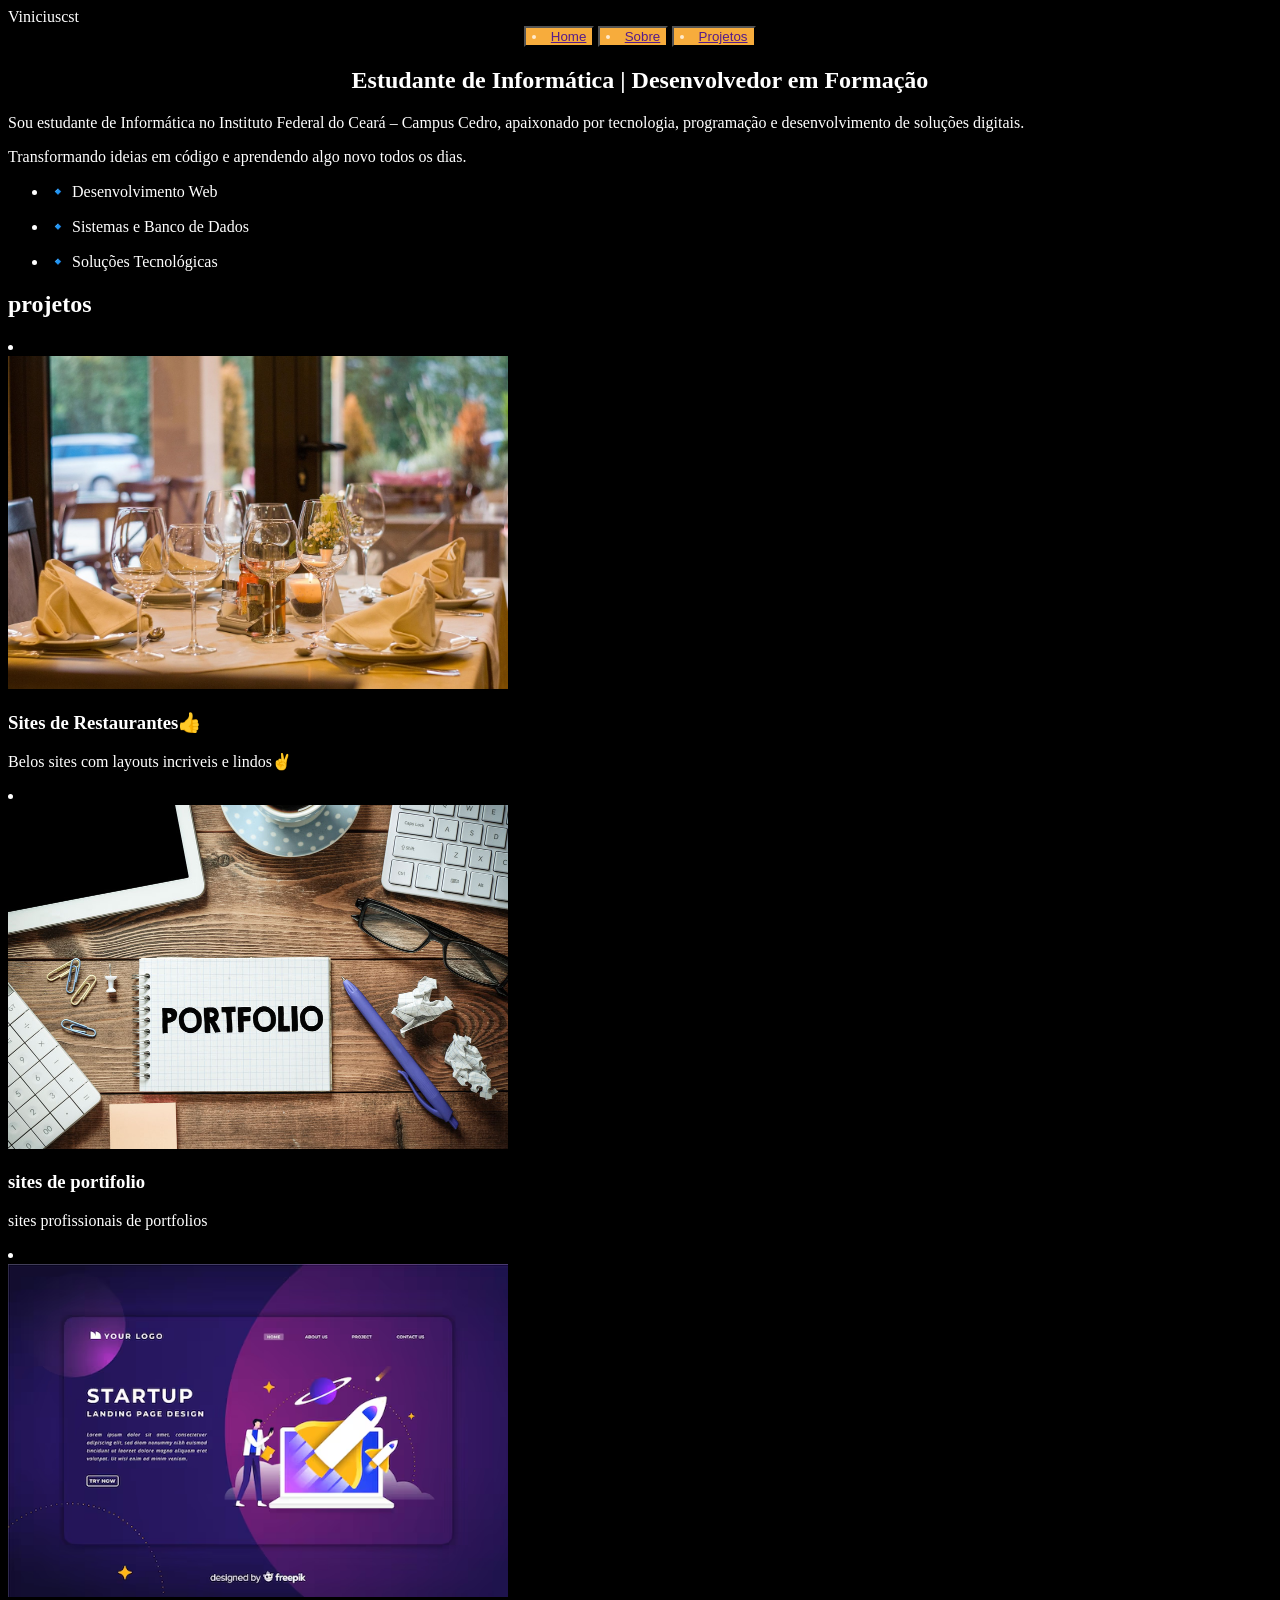
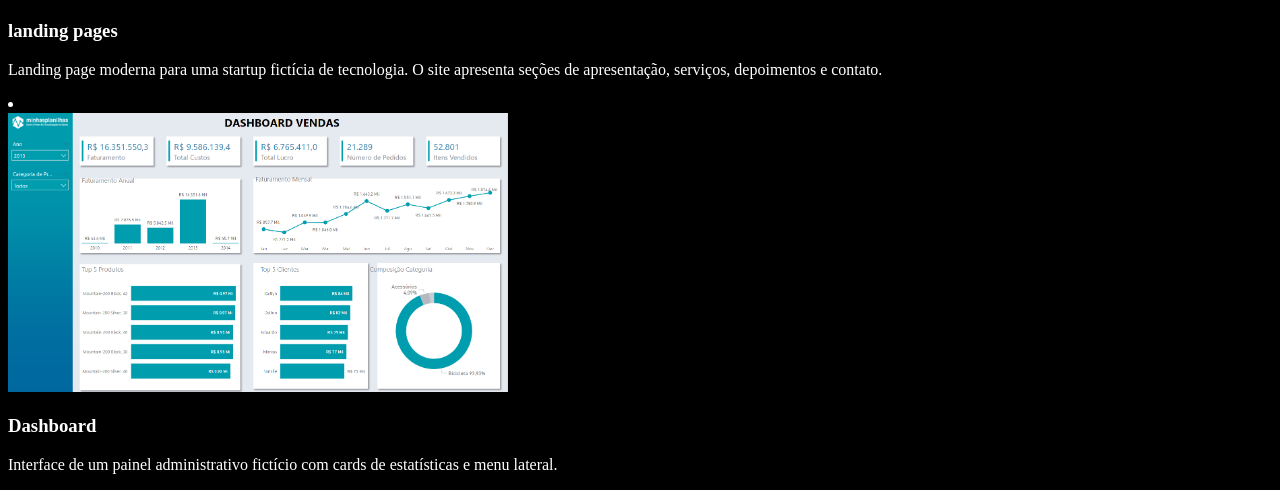
==== Aula2.0/index.html @ f56cff38 "Add files via upload" ====
<!DOCTYPE html>
<html lang="pt-br">

<head>
    <meta charset="UTF-8">
    <meta name="viewport" content="width=device-width, initial-scale=1.0">
    <title>Portifolio</title>
</head>

<body style="background-color: black;color: white;">
    
    <header>
        <span>Viniciuscst</span>

        <nav style="text-align: center;">
            <button style="background-color: rgb(247, 172, 60);color: blanchedalmond;">
                 <li>
                <a href="">Home</a>
            </li>
        </button>
           <button style="background-color: rgb(247, 172, 60);color: blanchedalmond;"> 
            <li>
            <a href="">Sobre</a>
        </li>
    </button>
           <button style="background-color: rgb(247, 172, 60);color: blanchedalmond;">
             <li>
            <a href="">Projetos</a>
        </li>
    </button>
           
        </nav>
    </header>

    <section>
        <h1 style="text-align: center;">Estudante de Informática | Desenvolvedor em Formação</h1>
        <p>Sou estudante de Informática no Instituto Federal do Ceará – Campus Cedro, apaixonado por tecnologia,
            programação e desenvolvimento de soluções digitais.
        </p>
        <p>Transformando ideias em código e aprendendo algo
            novo todos os dias.
        </p>
        <ul>
            <li>
                <p>🔹 Desenvolvimento Web</p>
            </li>
            <li>
                <p>
                    🔹 Sistemas e Banco de Dados
                </p>
            </li>
            <li>
                <p>
                    🔹 Soluções Tecnológicas
                </p>
            </li>
        </ul>
    </section>
<h2>projetos</h2>
        <li>
            <article>
                <div>
            <img src="assets/restaurante.jpg" alt="projetos1" width="500">
            <h3>Sites de Restaurantes👍</h3>
            <p>Belos sites com layouts incriveis e lindos✌ </p>
                </div>
            </article>
        </li>
        <li>
            <article>
                <div>
            <img src="assets/portfolio.jpg" alt="projeto02" width="500">
            <h3>sites de portifolio</h3>
            <p>sites profissionais de portfolios</p>
                </div>
            </article>
        </li>

        <li>
            <article>
                    <div>
                        <img src="assets/Landing Page para Startup.avif" alt="projeto3" width="500">
                        <h3>landing pages</h3>
                        <p>Landing page moderna para uma startup fictícia de tecnologia. O site apresenta seções de apresentação, serviços, depoimentos e contato.</p>
                    </div>
            </article>
        </li>
        <li>
            <article>
                <div>
                    <img src="assets/Dashboard.png" alt="projetos4" width="500">
                    <h3>Dashboard</h3>
                    <p>Interface de um painel administrativo fictício com cards de estatísticas e menu lateral.</p>
                </div>
            </article>
        </li>
</body>

</html>
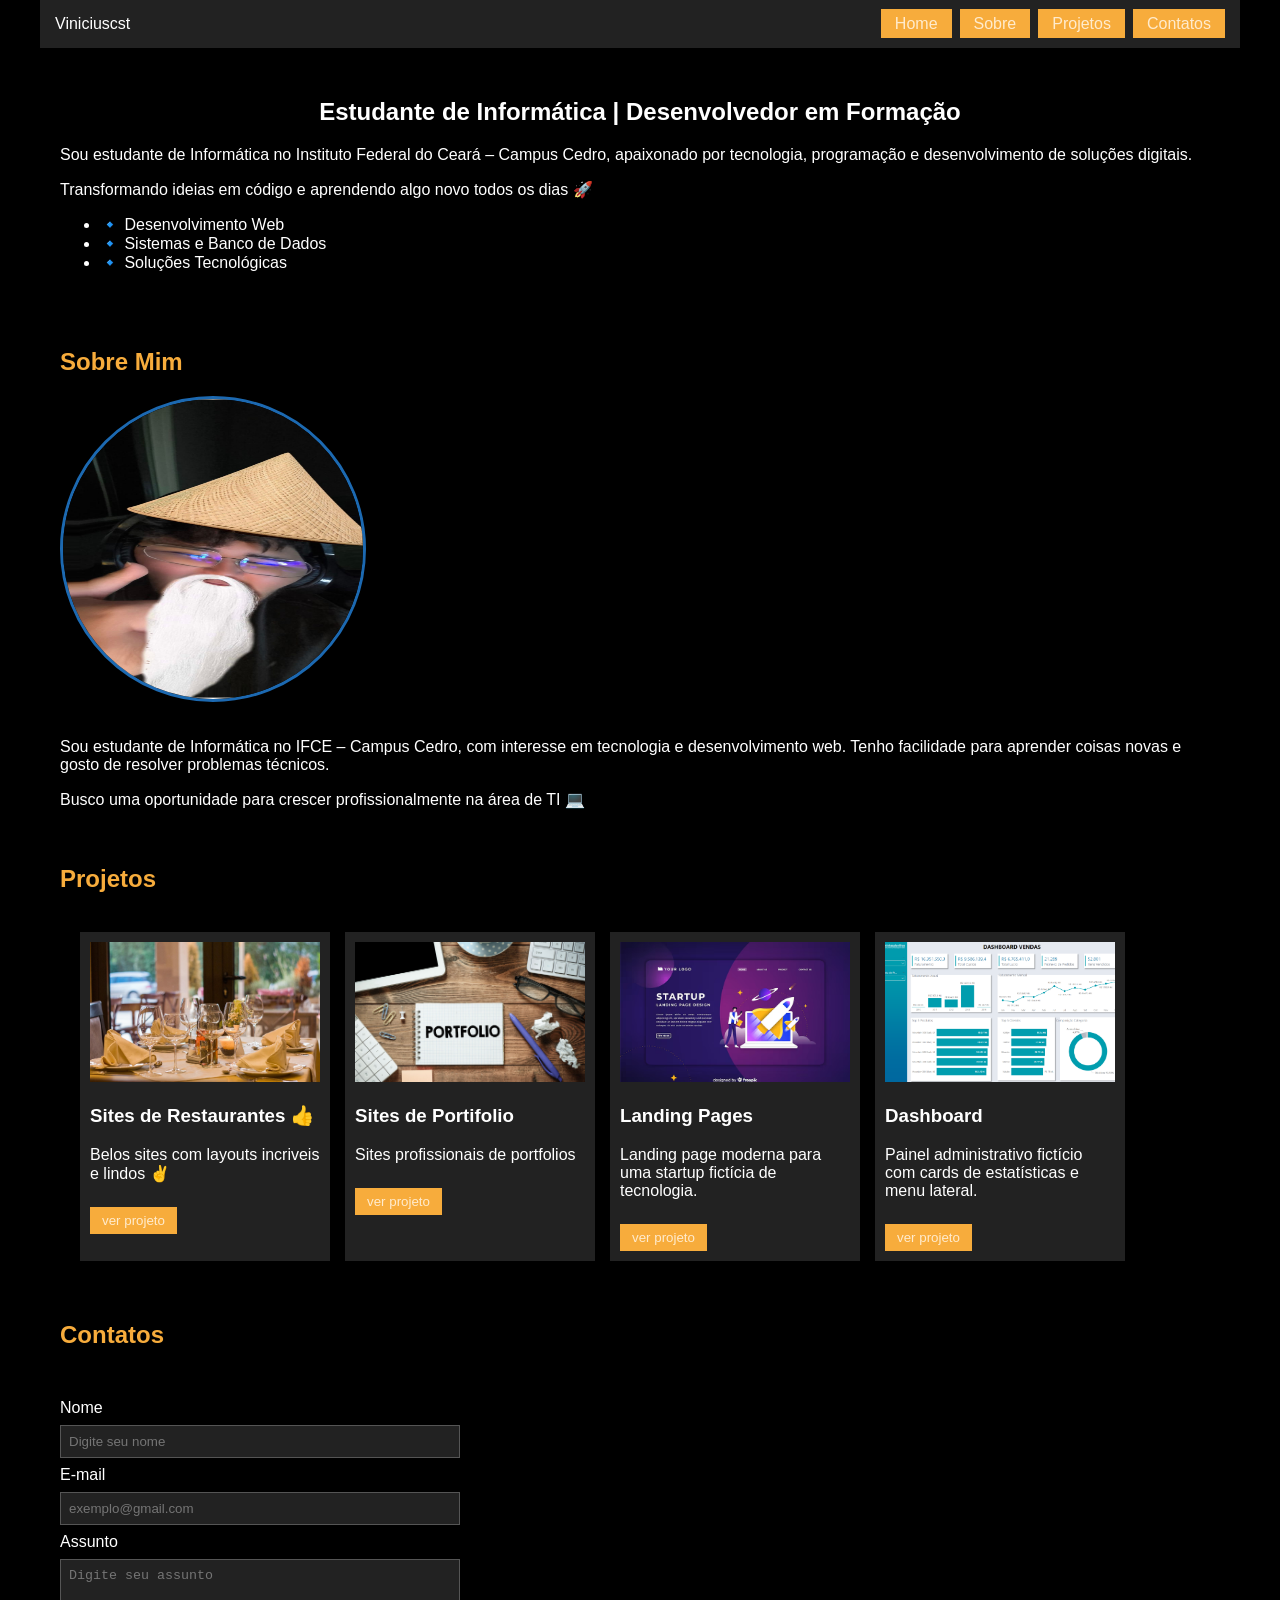
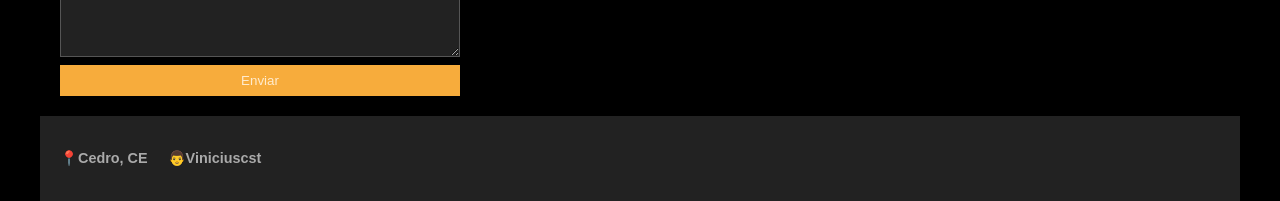
==== commit 5df0da99: "Add files via upload" ====
--- a/Aula2.0/index.html
+++ b/Aula2.0/index.html
@@ -5,95 +5,101 @@
     <meta charset="UTF-8">
     <meta name="viewport" content="width=device-width, initial-scale=1.0">
     <title>Portifolio</title>
+   <link rel="stylesheet" href="style.css">
 </head>
 
-<body style="background-color: black;color: white;">
-    
+<body>
+
     <header>
         <span>Viniciuscst</span>
-
-        <nav style="text-align: center;">
-            <button style="background-color: rgb(247, 172, 60);color: blanchedalmond;">
-                 <li>
-                <a href="">Home</a>
-            </li>
-        </button>
-           <button style="background-color: rgb(247, 172, 60);color: blanchedalmond;"> 
-            <li>
-            <a href="">Sobre</a>
-        </li>
-    </button>
-           <button style="background-color: rgb(247, 172, 60);color: blanchedalmond;">
-             <li>
-            <a href="">Projetos</a>
-        </li>
-    </button>
-           
+        <nav>
+            <ul>
+                <li><a href="">Home</a></li>
+                <li><a href="">Sobre</a></li>
+                <li><a href="">Projetos</a></li>
+                <li><a href="">Contatos</a></li>
+            </ul>
         </nav>
     </header>
 
-    <section>
+    <section style="padding: 30px 20px;">
         <h1 style="text-align: center;">Estudante de Informática | Desenvolvedor em Formação</h1>
         <p>Sou estudante de Informática no Instituto Federal do Ceará – Campus Cedro, apaixonado por tecnologia,
-            programação e desenvolvimento de soluções digitais.
-        </p>
-        <p>Transformando ideias em código e aprendendo algo
-            novo todos os dias.
-        </p>
+            programação e desenvolvimento de soluções digitais.</p>
+        <p>Transformando ideias em código e aprendendo algo novo todos os dias 🚀</p>
         <ul>
-            <li>
-                <p>🔹 Desenvolvimento Web</p>
-            </li>
-            <li>
-                <p>
-                    🔹 Sistemas e Banco de Dados
-                </p>
-            </li>
-            <li>
-                <p>
-                    🔹 Soluções Tecnológicas
-                </p>
-            </li>
+            <li>🔹 Desenvolvimento Web</li>
+            <li>🔹 Sistemas e Banco de Dados</li>
+            <li>🔹 Soluções Tecnológicas</li>
         </ul>
     </section>
-<h2>projetos</h2>
-        <li>
-            <article>
-                <div>
-            <img src="assets/restaurante.jpg" alt="projetos1" width="500">
-            <h3>Sites de Restaurantes👍</h3>
-            <p>Belos sites com layouts incriveis e lindos✌ </p>
-                </div>
-            </article>
-        </li>
-        <li>
-            <article>
-                <div>
-            <img src="assets/portfolio.jpg" alt="projeto02" width="500">
-            <h3>sites de portifolio</h3>
-            <p>sites profissionais de portfolios</p>
-                </div>
-            </article>
-        </li>
 
-        <li>
-            <article>
-                    <div>
-                        <img src="assets/Landing Page para Startup.avif" alt="projeto3" width="500">
-                        <h3>landing pages</h3>
-                        <p>Landing page moderna para uma startup fictícia de tecnologia. O site apresenta seções de apresentação, serviços, depoimentos e contato.</p>
-                    </div>
-            </article>
-        </li>
-        <li>
-            <article>
-                <div>
-                    <img src="assets/Dashboard.png" alt="projetos4" width="500">
-                    <h3>Dashboard</h3>
-                    <p>Interface de um painel administrativo fictício com cards de estatísticas e menu lateral.</p>
-                </div>
-            </article>
-        </li>
+    <section style="padding: 10px 20px;">
+        <h2>Sobre Mim</h2>
+        <div style="display: flex; gap: 20px; align-items: flex-start; flex-wrap: wrap;">
+            <img class="perfil" src="assets/perfil.jpeg" alt="perfil" width="180" style="border: 3px solid rgb(28, 105, 177);">
+            <div>
+                <p>Sou estudante de Informática no IFCE – Campus Cedro, com interesse em tecnologia e desenvolvimento web.
+                    Tenho facilidade para aprender coisas novas e gosto de resolver problemas técnicos.</p>
+                <p>Busco uma oportunidade para crescer profissionalmente na área de TI 💻</p>
+            </div>
+        </div>
+    </section>
+
+    <section style="padding: 10px 20px;">
+        <h2>Projetos</h2>
+        <div class="projetos">
+            <div class="projeto">
+                <img src="assets/restaurante.jpg" alt="projeto1">
+                <h3>Sites de Restaurantes 👍</h3>
+                <p>Belos sites com layouts incriveis e lindos ✌</p>
+                <button><a href="https://www.youtube.com/watch?v=RK1lXWL24mc">ver projeto</a></button>
+            </div>
+
+            <div class="projeto">
+                <img src="assets/portfolio.jpg" alt="projeto2">
+                <h3>Sites de Portifolio</h3>
+                <p>Sites profissionais de portfolios</p>
+                <button><a href="https://www.youtube.com/watch?v=8Pc0AEbfnBM">ver projeto</a></button>
+            </div>
+
+            <div class="projeto">
+                <img src="assets/Landing Page para Startup.avif" alt="projeto3">
+                <h3>Landing Pages</h3>
+                <p>Landing page moderna para uma startup fictícia de tecnologia.</p>
+                <button><a href="https://www.youtube.com/watch?v=oPTgIjArPzE">ver projeto</a></button>
+            </div>
+
+            <div class="projeto">
+                <img src="assets/Dashboard.png" alt="projeto4">
+                <h3>Dashboard</h3>
+                <p>Painel administrativo fictício com cards de estatísticas e menu lateral.</p>
+                <button><a href="https://www.youtube.com/watch?v=biUwIqFr4FM&list=RDbiUwIqFr4FM&start_radio=1">ver projeto</a></button>
+            </div>
+        </div>
+    </section>
+
+    <section>
+        <h2 style="padding: 10px 20px;">Contatos</h2>
+        <form>
+            <label>Nome</label>
+            <input type="text" placeholder="Digite seu nome">
+
+            <label>E-mail</label>
+            <input type="email" placeholder="exemplo@gmail.com">
+
+            <label>Assunto</label>
+            <textarea placeholder="Digite seu assunto"></textarea>
+
+            <button type="submit">Enviar</button>
+        </form>
+    </section>
+
+    <footer>
+        <h4>📍Cedro, CE</h4>
+        <h4>👨Viniciuscst</h4>
+    </footer>
+
 </body>
 
-</html>
+</html>
--- a/Aula2.0/style.css
+++ b/Aula2.0/style.css
@@ -0,0 +1,111 @@
+
+body {
+    background-color: black;
+    color: white;
+    font-family: Arial, sans-serif;
+    width: 100vw;
+    max-width: 1200px;
+    margin: 0 auto;
+}
+
+header {
+    background-color: #222;
+    padding: 15px;
+    display: flex;
+    justify-content: space-between;
+    align-items: center;
+}
+
+nav ul {
+    list-style: none;
+    display: flex;
+    gap: 8px;
+    margin: 0;
+    padding: 0;
+}
+
+nav ul li a {
+    background-color: rgb(247, 172, 60);
+    color: blanchedalmond;
+    padding: 6px 14px;
+    text-decoration: none;
+}
+
+h2 {
+    color: rgb(247, 172, 60);
+}
+
+.projetos {
+    display: flex;
+    flex-wrap: wrap;
+    gap: 15px;
+    padding: 20px;
+}
+
+.projeto {
+    background-color: #222;
+    padding: 10px;
+    width: 230px;
+}
+
+.projeto img {
+    width: 100%;
+    height: 140px;
+    object-fit: cover;
+}
+
+.projeto button {
+    background-color: rgb(247, 172, 60);
+    color: blanchedalmond;
+    border: none;
+    padding: 6px 12px;
+    margin-top: 8px;
+    cursor: pointer;
+}
+
+.projeto button a {
+    text-decoration: none;
+    color: blanchedalmond;
+}
+
+form {
+    display: flex;
+    flex-direction: column;
+    max-width: 400px;
+    gap: 8px;
+    padding: 20px;
+}
+
+form input, form textarea {
+    background-color: #222;
+    border: 1px solid #555;
+    color: white;
+    padding: 8px;
+}
+
+form textarea {
+    height: 80px;
+}
+
+form button {
+    background-color: rgb(247, 172, 60);
+    color: blanchedalmond;
+    border: none;
+    padding: 8px;
+    cursor: pointer;
+}
+
+footer {
+    background-color: #222;
+    padding: 15px 20px;
+    display: flex;
+    gap: 20px;
+    color: #aaa;
+    font-size: 0.9rem;
+}
+.perfil {
+    border-radius: 500px;
+    width: 300px;
+    height: 300px;
+}
+
